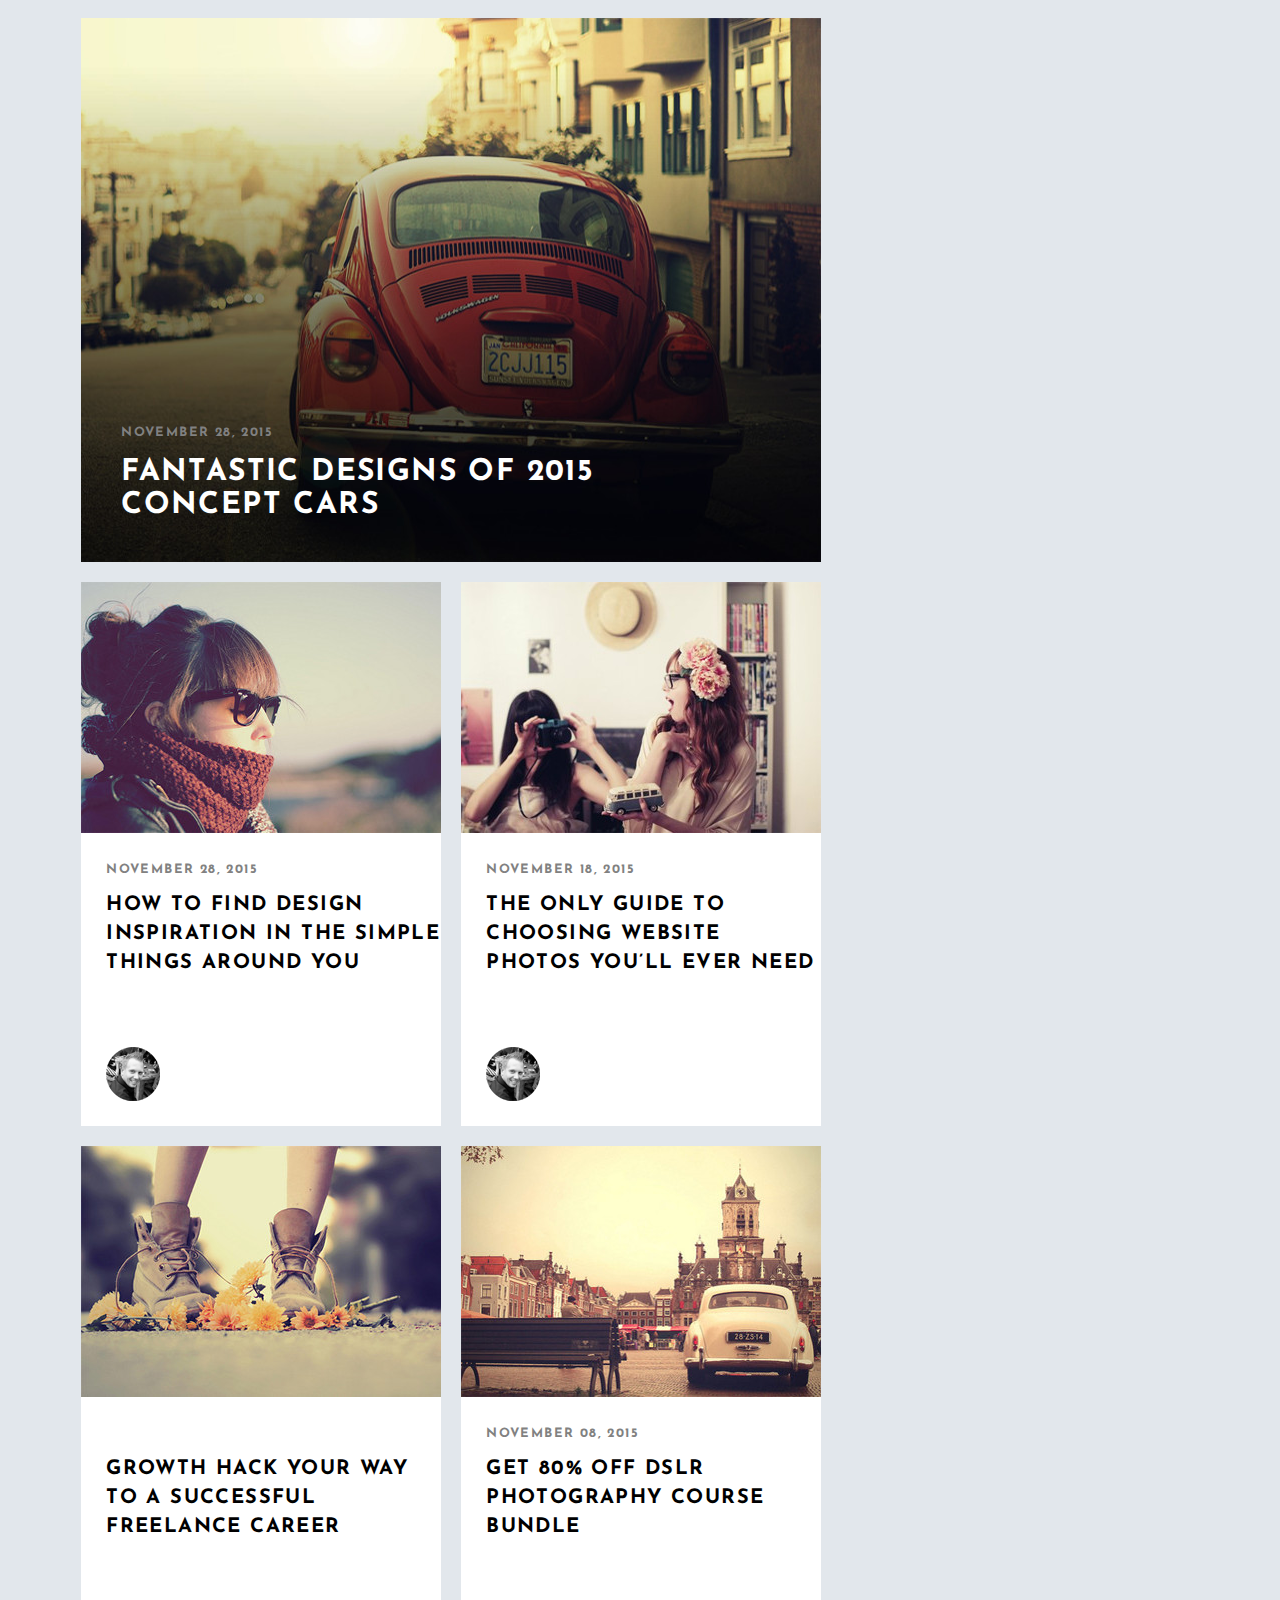
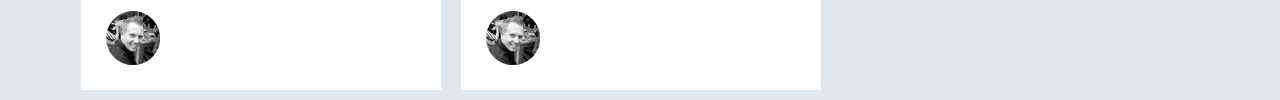
==== Blog_grid/index.html @ a63797f8 "update of Blog Grid" ====
<!DOCTYPE html>
<html lang="en">
<head>
    <meta charset="UTF-8">
    <title>Blog grid</title>
    <link rel="stylesheet" href="style.css">
</head>
<body>
    <main>
        <div class="block col-2">
            <img src="images/img_1.jpg" alt="img_1" class="full_img img">
            <div class="front_text">
                <p class="date">November 28, 2015</p>
                <p>Fantastic Designs Of 2015<br>Concept Cars</p>
            </div>
        </div>
        <div class="block col-1">
            <img src="images/img_2.jpg" alt="img_2" class=".img">
            <p class="date">November 28, 2015</p>
            <p>How To Find Design Inspiration In The Simple Things Around You</p>
            <img src="images/face.png" alt="face" class="face_icon">
        </div>
        <div class="block col-1">
            <img src="images/img_3.jpg" alt="img_3" class=".img">
            <p class="date">November 18, 2015</p>
            <p>The Only Guide To Choosing Website Photos You’ll Ever Need</p>
            <img src="images/face.png" alt="face" class="face_icon">
        </div>
        <div class="block col-1">
            <img src="images/img_4.jpg" alt="img_4" class=".img">
            <p class="date">November 28, 2015</p>
            <p>Growth Hack Your Way to a Successful Freelance Career</p>
            <img src="images/face.png" alt="face" class="face_icon">
        </div>
        <div class="block col-1">
            <img src="images/img_5.jpg" alt="img_5" class=".img">
            <p class="date">November 08, 2015</p>
            <p>Get 80% Off DSLR Photography Course Bundle</p>
            <img src="images/face.png" alt="face" class="face_icon">
        </div>

    </main>
</body>
</html>
---- Blog_grid/style.css ----
@import url('https://fonts.googleapis.com/css?family=Josefin+Sans:700');
html, body {
    height: 100%;
}
body {
    background: #E2E7EC;
}
main {
    display: flex;
    flex-wrap: wrap;
    align-content: flex-start;
    width: 90%;
    height: 1200px;
    margin: 0 auto;
}
.block {
    background: white;
    box-sizing: border-box;
    border: 10px solid #E2E7EC;
    position: relative;
    height: 47%;
}
.col-1 {
    width: 380px;
}
.col-2 {
    width: 760px;
}
.block .img {
    width: 100%;
}
.full_img {
    height: 100%;
}
.block .date {
    font-size: 12.8px;
    color: #818181;
    padding-bottom: 7px;
    padding-top: 18px;;
}
.block:nth-of-type(4) .date {
    visibility: hidden;
}
.block p {
    font-family: 'Josefin Sans', sans-serif;
    text-transform: uppercase;
    font-size: 20px;
    font-weight: 700;
    padding-left: 25px;
    letter-spacing: 1.4px;
    margin: 0;
    line-height: 29px;
}
.front_text {
    position: absolute;
    width: 100%;
    bottom: 40px;
    left: 15px;
    color: white;
}
.front_text p {
    font-size: 30px;
    line-height: 33px;
}
.face_icon {
    position: absolute;
    bottom: 25px;
    left: 25px;
}
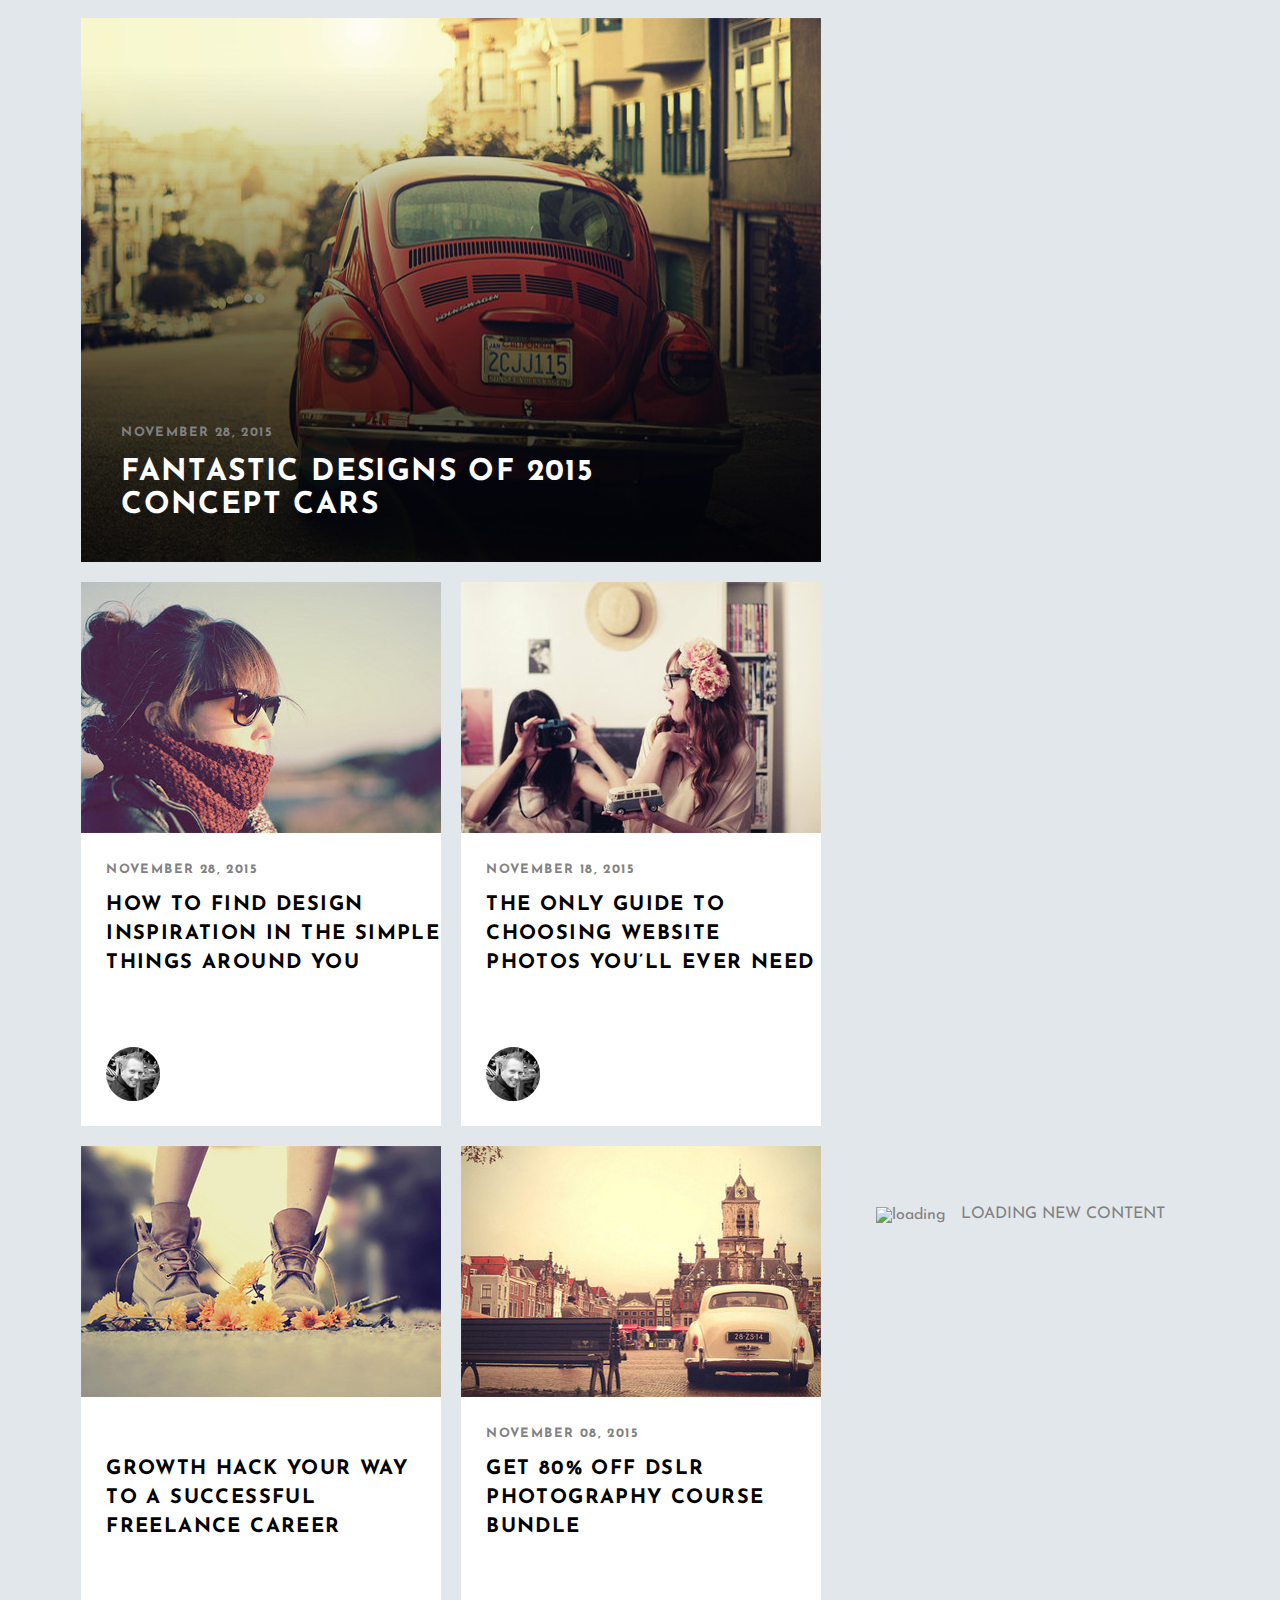
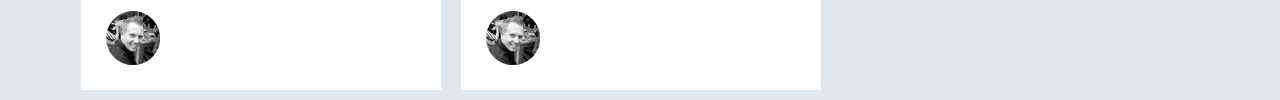
==== commit 80481b60: "update of Blog Grid block width" ====
--- a/Blog_grid/index.html
+++ b/Blog_grid/index.html
@@ -38,7 +38,9 @@
             <p>Get 80% Off DSLR Photography Course Bundle</p>
             <img src="images/face.png" alt="face" class="face_icon">
         </div>
-
+        <div class="loading">
+        <img src="images/loading_icon.png" alt="loading"><span>LOADING NEW CONTENT</span>
+        </div>
     </main>
 </body>
 </html>--- a/Blog_grid/style.css
+++ b/Blog_grid/style.css
@@ -66,4 +66,15 @@
     position: absolute;
     bottom: 25px;
     left: 25px;
-}+}
+.loading {
+    font-family: 'Josefin Sans', sans-serif;
+    font-size: 16px;
+    color: #818181;
+    margin: 50px auto;
+    padding: 20px;
+}
+.loading img {
+    vertical-align: middle;
+    margin-right: 15px;
+}
